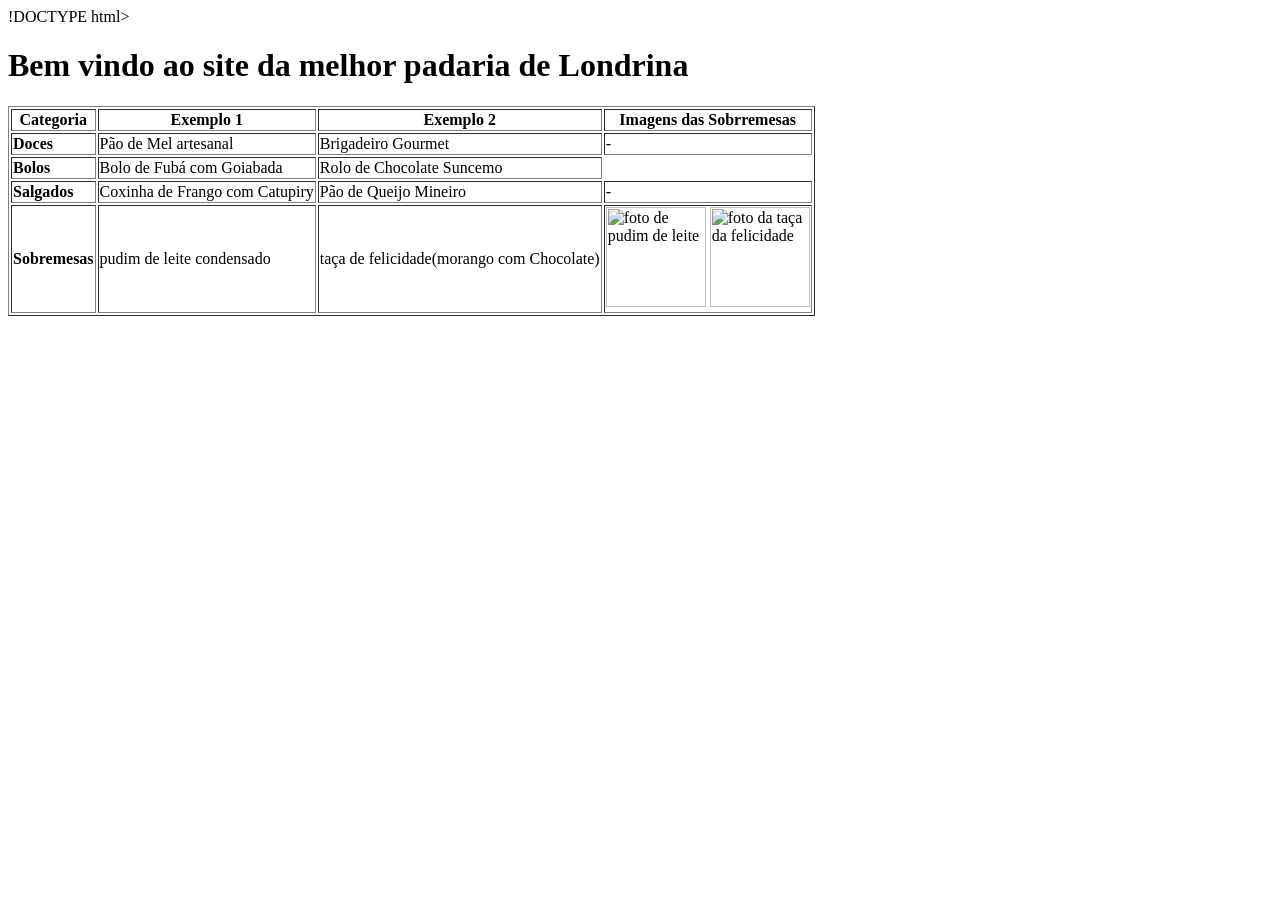
==== index.html @ ca80828b "ok" ====
!DOCTYPE html>
<html lang="pt-BR">
<head>
    <meta charset="UTF-8">
    <title>Paaria em Londrina</title>
</head>
<body>

    <h1>Bem vindo ao site da melhor padaria de Londrina</h1>

     <table border="1">
         <thead>
             <tr>
                 <th>Categoria</th>
                 <th>Exemplo 1</th>
                 <th>Exemplo 2</th>
                 <th>Imagens das Sobrremesas</th>
             </tr>
         </thead>
         <tbody>
             <tr>
                 <td><strong>Doces</strong></td>
                 <td>Pão de Mel artesanal</td>
                 <td>Brigadeiro Gourmet</td>
                 <td>-</td>
            </tr>
            <tr>
                 <td><strong>Bolos</strong></td>
                 <td>Bolo de Fubá com Goiabada</td>
                 <td>Rolo de Chocolate Suncemo</td> 
            </tr>
            <tr>
                 <td><strong>Salgados</strong></td>
                 <td>Coxinha de Frango com Catupiry</td>
                 <td>Pão de Queijo Mineiro</td>
                 <td>-</td>
            </tr>
            <tr>
                 <td><strong>Sobremesas</strong></td>
                 <td>pudim de leite condensado</td>
                 <td>taça de felicidade(morango com Chocolate)</td>
                 <td>
                         <img src="caminho-da-imagem-pudim.jpg" alt="foto de pudim de leite" width="100">
                          <img src="caminho-da-imagem-taca.jpg" alt="foto da taça da felicidade" width="100">
                        </td>
                     </tr>
                 </tbody>
                 </table>
              
                </body>
                </html>
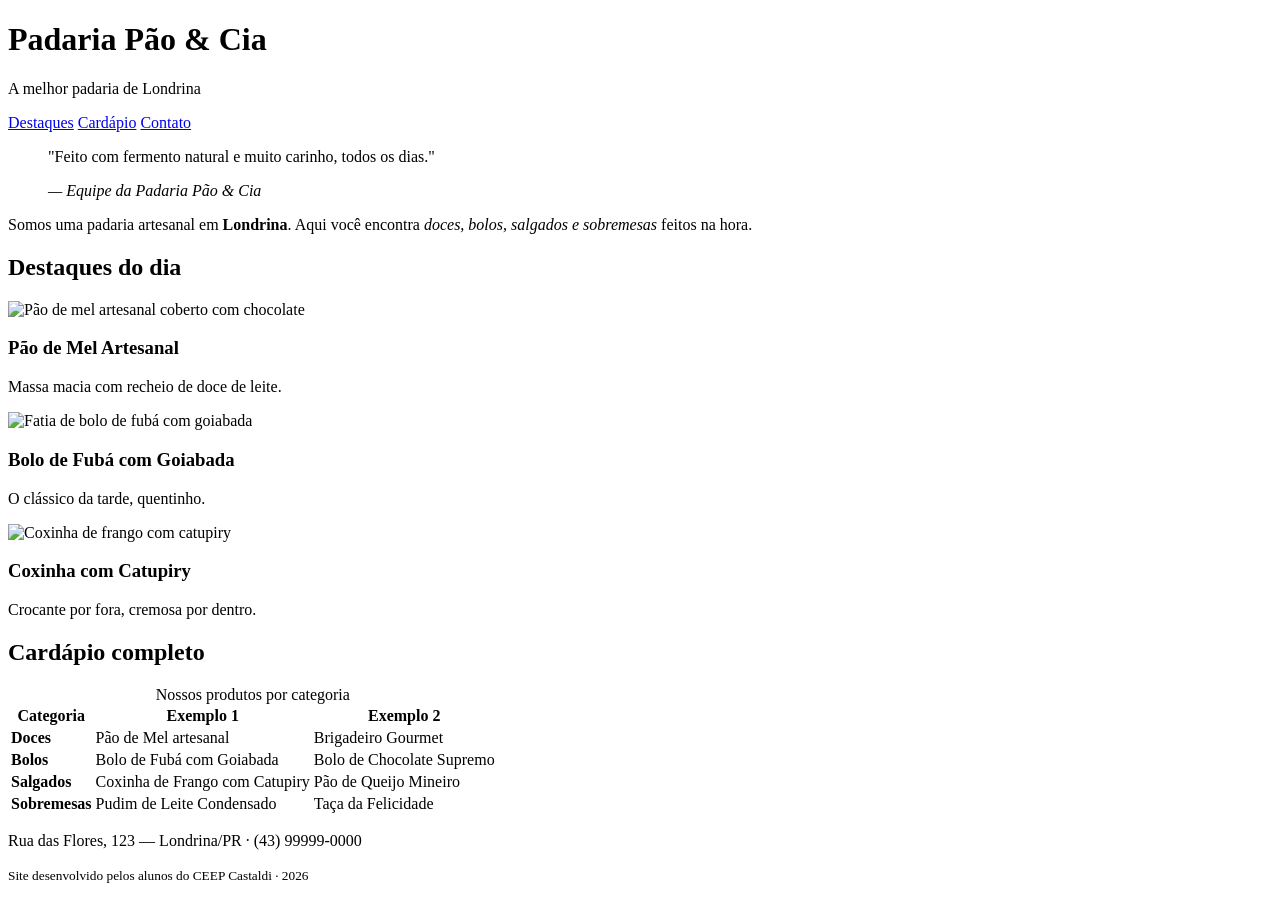
==== commit 2824554f: "ok" ====
--- a/index.html
+++ b/index.html
@@ -1,51 +1,103 @@
-!DOCTYPE html>
+<!DOCTYPE html>
 <html lang="pt-BR">
 <head>
     <meta charset="UTF-8">
-    <title>Paaria em Londrina</title>
+    <meta name="viewport" content="width=device-width, initial-scale=1.0">
+    <title>Padaria em Londrina</title>
+    <link rel="stylesheet" href="style.css">
 </head>
 <body>
 
-    <h1>Bem vindo ao site da melhor padaria de Londrina</h1>
+    <!-- CABEÇALHO: identidade + menu de navegação -->
+    <header class="cabecalho">
+        <h1>Padaria Pão &amp; Cia</h1>
+        <p class="subtitulo">A melhor padaria de Londrina</p>
+        <nav class="menu">
+            <a href="#destaques">Destaques</a>
+            <a href="#cardapio">Cardápio</a>
+            <a href="#contato">Contato</a>
+        </nav>
+    </header>
 
-     <table border="1">
-         <thead>
-             <tr>
-                 <th>Categoria</th>
-                 <th>Exemplo 1</th>
-                 <th>Exemplo 2</th>
-                 <th>Imagens das Sobrremesas</th>
-             </tr>
-         </thead>
-         <tbody>
-             <tr>
-                 <td><strong>Doces</strong></td>
-                 <td>Pão de Mel artesanal</td>
-                 <td>Brigadeiro Gourmet</td>
-                 <td>-</td>
-            </tr>
-            <tr>
-                 <td><strong>Bolos</strong></td>
-                 <td>Bolo de Fubá com Goiabada</td>
-                 <td>Rolo de Chocolate Suncemo</td> 
-            </tr>
-            <tr>
-                 <td><strong>Salgados</strong></td>
-                 <td>Coxinha de Frango com Catupiry</td>
-                 <td>Pão de Queijo Mineiro</td>
-                 <td>-</td>
-            </tr>
-            <tr>
-                 <td><strong>Sobremesas</strong></td>
-                 <td>pudim de leite condensado</td>
-                 <td>taça de felicidade(morango com Chocolate)</td>
-                 <td>
-                         <img src="caminho-da-imagem-pudim.jpg" alt="foto de pudim de leite" width="100">
-                          <img src="caminho-da-imagem-taca.jpg" alt="foto da taça da felicidade" width="100">
-                        </td>
-                     </tr>
-                 </tbody>
-                 </table>
-              
-                </body>
-                </html>+    <main>
+
+        <!-- APRESENTAÇÃO: tags de autoria (blockquote, cite, strong, em) -->
+        <section class="intro">
+            <blockquote>
+                <p>"Feito com fermento natural e muito carinho, todos os dias."</p>
+                <cite>— Equipe da Padaria Pão &amp; Cia</cite>
+            </blockquote>
+            <p>Somos uma padaria artesanal em <strong>Londrina</strong>. Aqui você encontra
+               <em>doces, bolos, salgados e sobremesas</em> feitos na hora.</p>
+        </section>
+
+        <!-- DESTAQUES: cards em Flexbox -->
+        <section id="destaques" class="destaques">
+            <h2>Destaques do dia</h2>
+            <div class="cards">
+                <article class="card">
+                    <!-- Troque a URL abaixo pelo caminho da sua foto: src="img/pao-de-mel.jpg" -->
+                    <img src="https://placehold.co/300x200?text=Pao+de+Mel" alt="Pão de mel artesanal coberto com chocolate">
+                    <h3>Pão de Mel Artesanal</h3>
+                    <p>Massa macia com recheio de doce de leite.</p>
+                </article>
+                <article class="card">
+                    <img src="https://placehold.co/300x200?text=Bolo+de+Fuba" alt="Fatia de bolo de fubá com goiabada">
+                    <h3>Bolo de Fubá com Goiabada</h3>
+                    <p>O clássico da tarde, quentinho.</p>
+                </article>
+                <article class="card">
+                    <img src="https://placehold.co/300x200?text=Coxinha" alt="Coxinha de frango com catupiry">
+                    <h3>Coxinha com Catupiry</h3>
+                    <p>Crocante por fora, cremosa por dentro.</p>
+                </article>
+            </div>
+        </section>
+
+        <!-- CARDÁPIO: a tabela original, agora semântica e estilizada -->
+        <section id="cardapio" class="cardapio">
+            <h2>Cardápio completo</h2>
+            <table class="tabela-cardapio">
+                <caption>Nossos produtos por categoria</caption>
+                <thead>
+                    <tr>
+                        <th scope="col">Categoria</th>
+                        <th scope="col">Exemplo 1</th>
+                        <th scope="col">Exemplo 2</th>
+                    </tr>
+                </thead>
+                <tbody>
+                    <tr>
+                        <td><strong>Doces</strong></td>
+                        <td>Pão de Mel artesanal</td>
+                        <td>Brigadeiro Gourmet</td>
+                    </tr>
+                    <tr>
+                        <td><strong>Bolos</strong></td>
+                        <td>Bolo de Fubá com Goiabada</td>
+                        <td>Bolo de Chocolate Supremo</td>
+                    </tr>
+                    <tr>
+                        <td><strong>Salgados</strong></td>
+                        <td>Coxinha de Frango com Catupiry</td>
+                        <td>Pão de Queijo Mineiro</td>
+                    </tr>
+                    <tr>
+                        <td><strong>Sobremesas</strong></td>
+                        <td>Pudim de Leite Condensado</td>
+                        <td>Taça da Felicidade</td>
+                    </tr>
+                </tbody>
+            </table>
+        </section>
+
+    </main>
+
+    <!-- RODAPÉ -->
+    <footer id="contato" class="rodape">
+        <p>Rua das Flores, 123 — Londrina/PR · (43) 99999-0000</p>
+        <p><small>Site desenvolvido pelos alunos do CEEP Castaldi · 2026</small></p>
+    </footer>
+
+</body>
+</html>
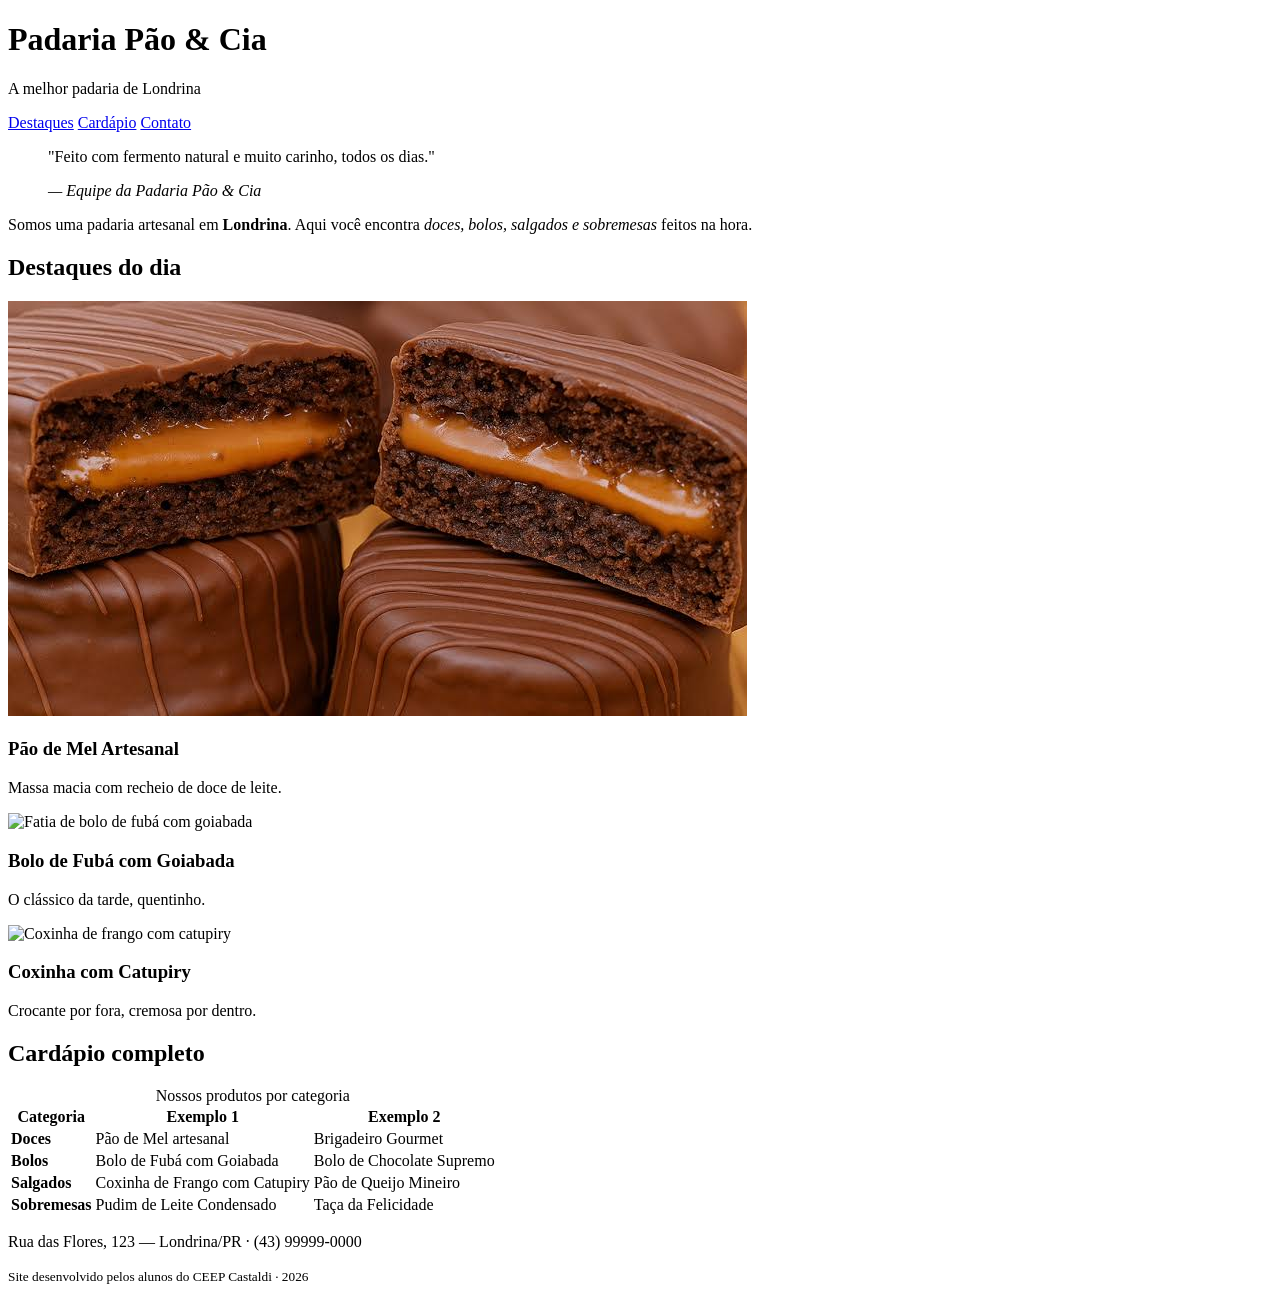
==== commit 3282ee37: "ok" ====
--- a/index.html
+++ b/index.html
@@ -37,7 +37,7 @@
             <div class="cards">
                 <article class="card">
                     <!-- Troque a URL abaixo pelo caminho da sua foto: src="img/pao-de-mel.jpg" -->
-                    <img src="https://placehold.co/300x200?text=Pao+de+Mel" alt="Pão de mel artesanal coberto com chocolate">
+                    <img src="images.jpeg" alt="Pão de mel artesanal coberto com chocolate">
                     <h3>Pão de Mel Artesanal</h3>
                     <p>Massa macia com recheio de doce de leite.</p>
                 </article>
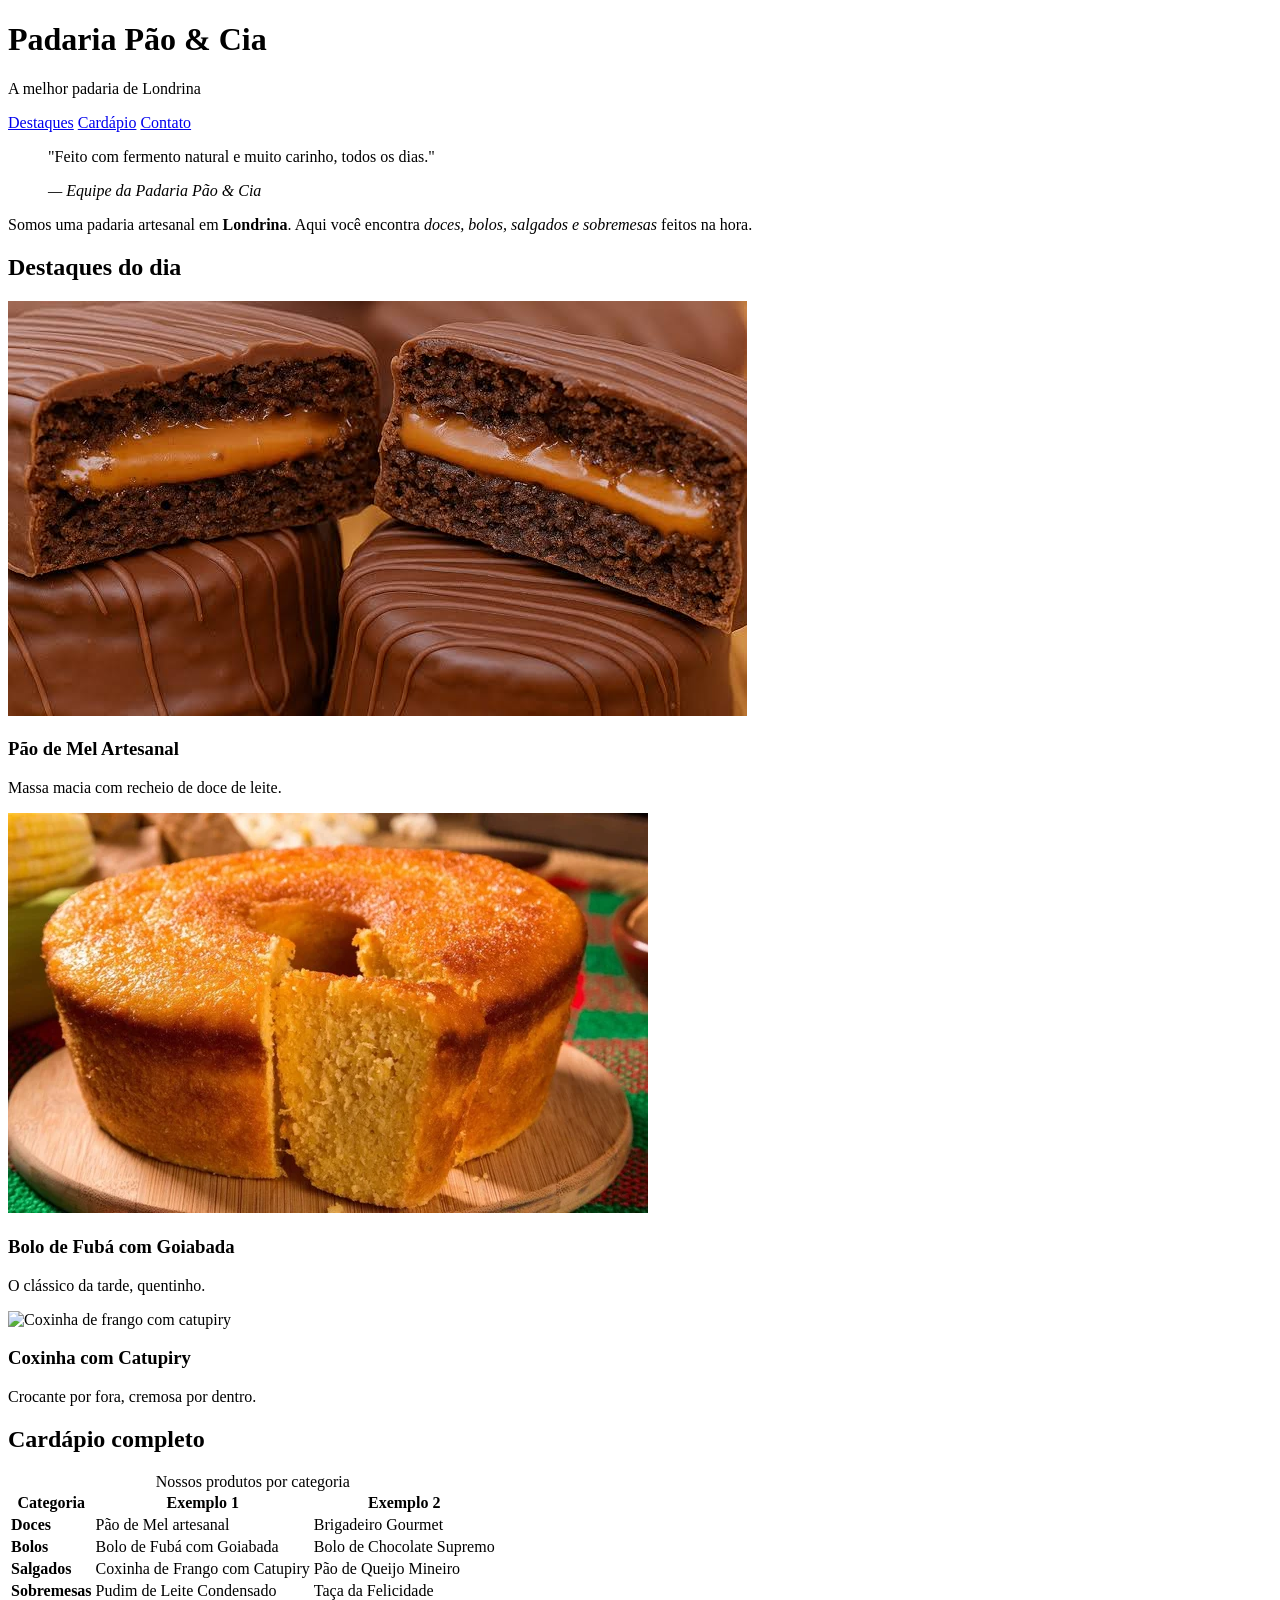
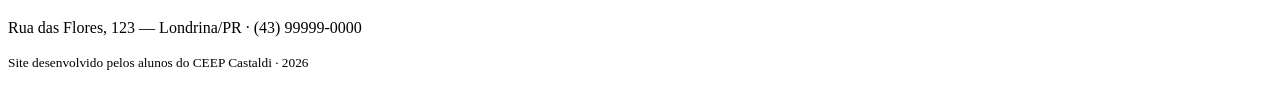
==== commit 4939f3c9: "ok" ====
--- a/index.html
+++ b/index.html
@@ -42,7 +42,7 @@
                     <p>Massa macia com recheio de doce de leite.</p>
                 </article>
                 <article class="card">
-                    <img src="https://placehold.co/300x200?text=Bolo+de+Fuba" alt="Fatia de bolo de fubá com goiabada">
+                    <img src="bolodefubá.jpg" alt="Fatia de bolo de fubá com goiabada">
                     <h3>Bolo de Fubá com Goiabada</h3>
                     <p>O clássico da tarde, quentinho.</p>
                 </article>
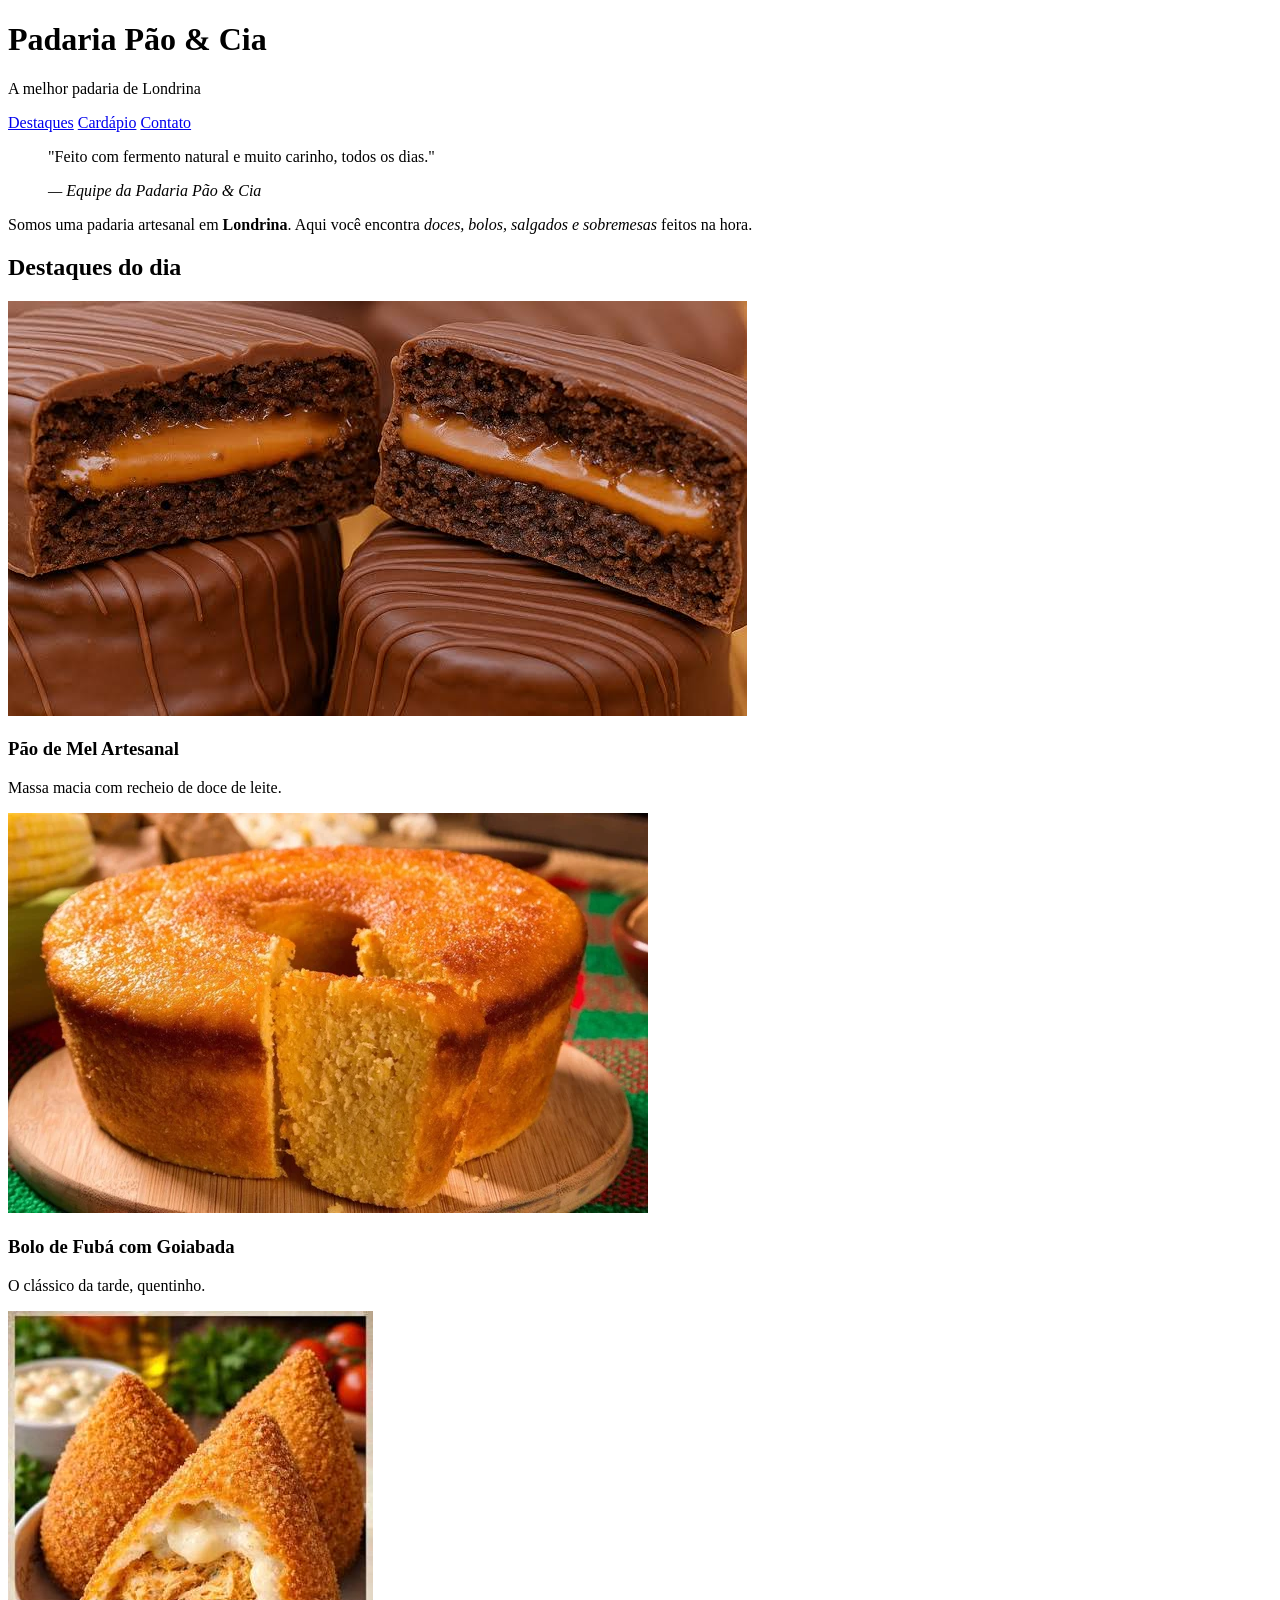
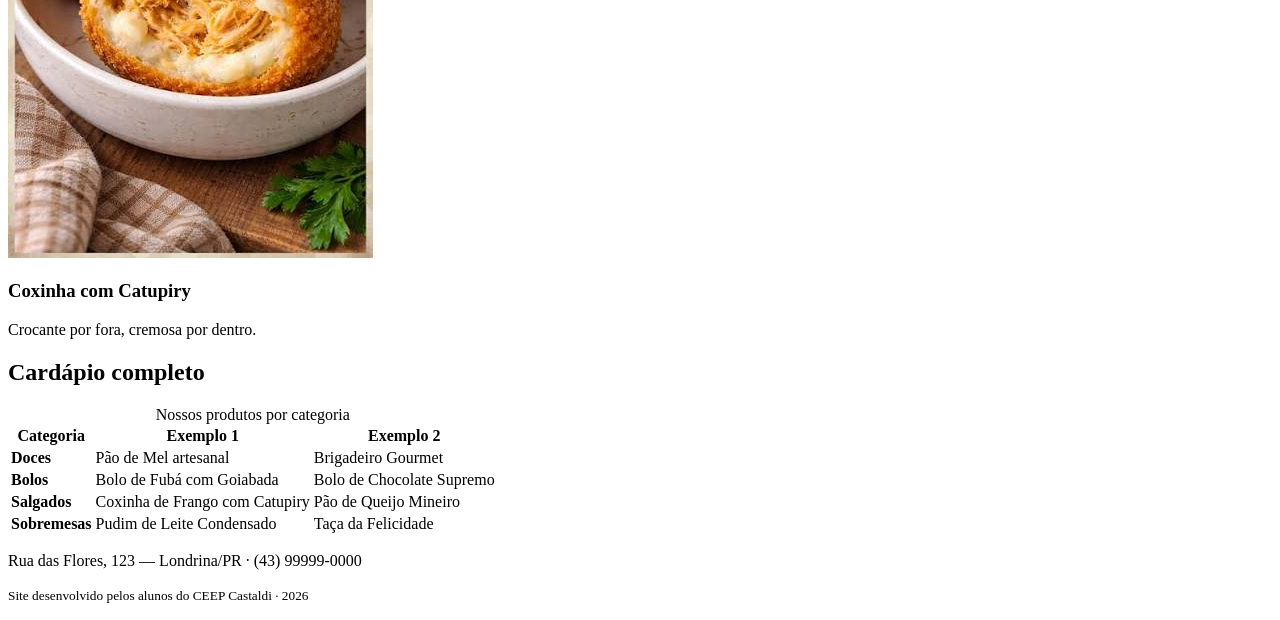
==== commit decd9948: "ok" ====
--- a/index.html
+++ b/index.html
@@ -47,7 +47,7 @@
                     <p>O clássico da tarde, quentinho.</p>
                 </article>
                 <article class="card">
-                    <img src="https://placehold.co/300x200?text=Coxinha" alt="Coxinha de frango com catupiry">
+                    <img src="coxinha.jpeg" alt="Coxinha de frango com catupiry">
                     <h3>Coxinha com Catupiry</h3>
                     <p>Crocante por fora, cremosa por dentro.</p>
                 </article>
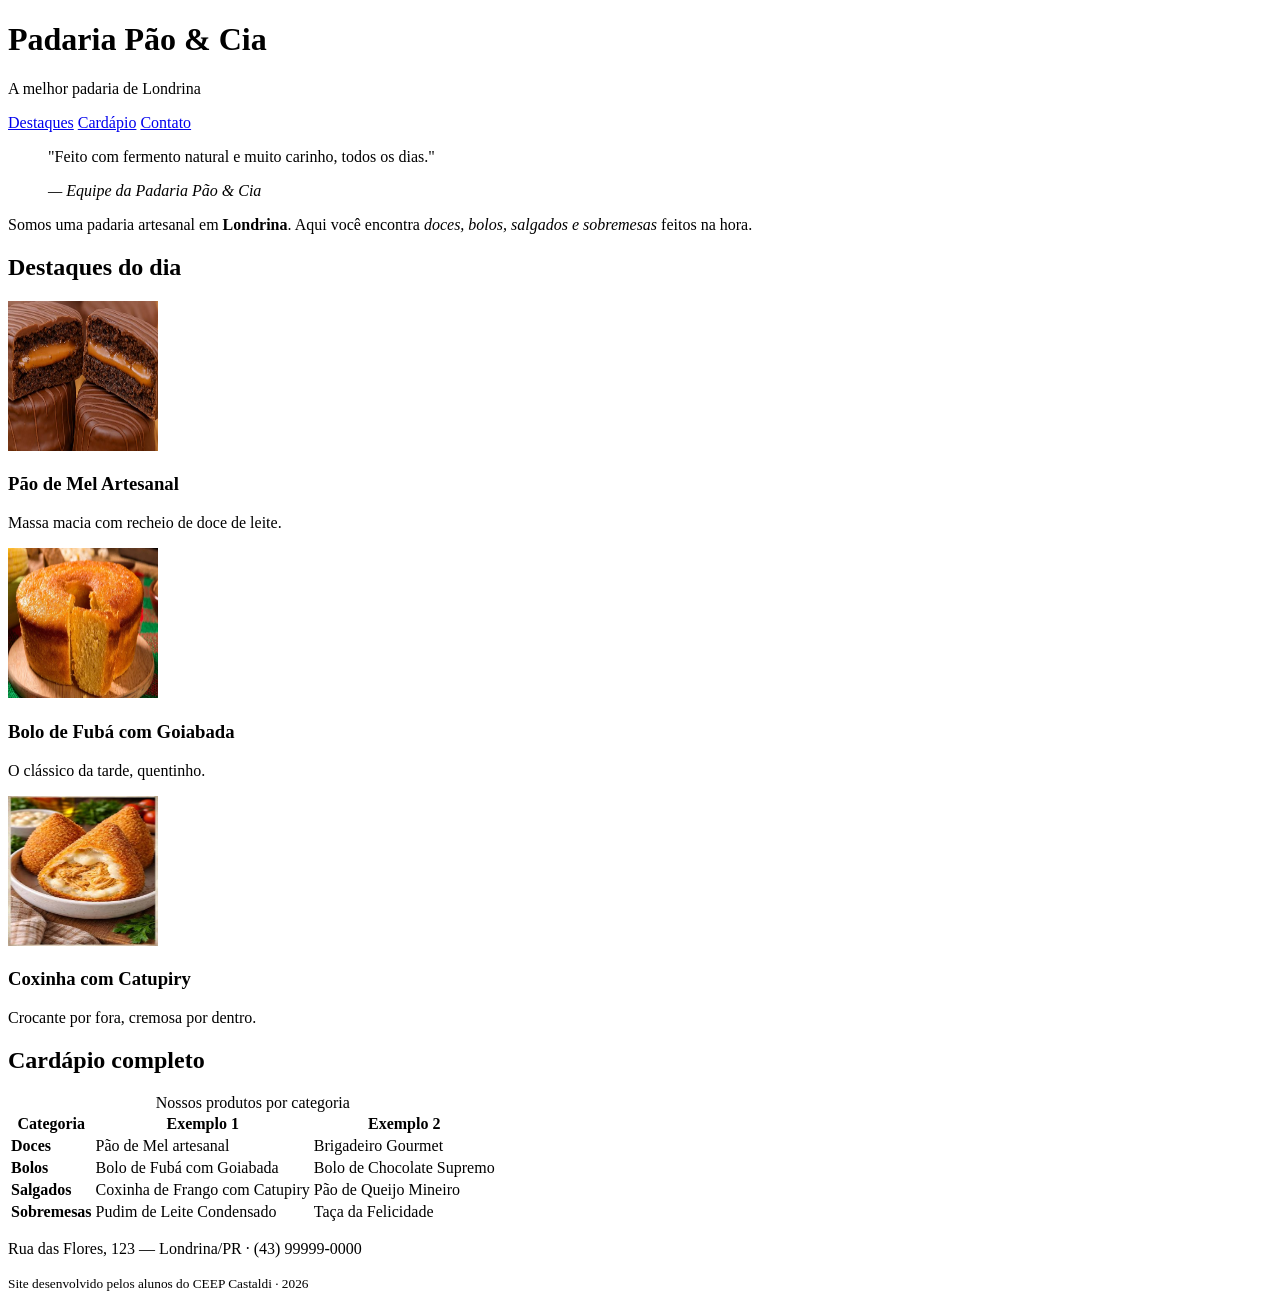
==== commit fe84ddd1: "ok" ====
--- a/index.html
+++ b/index.html
@@ -37,17 +37,17 @@
             <div class="cards">
                 <article class="card">
                     <!-- Troque a URL abaixo pelo caminho da sua foto: src="img/pao-de-mel.jpg" -->
-                    <img src="images.jpeg" alt="Pão de mel artesanal coberto com chocolate">
+                    <img src="images.jpeg" alt="Pão de mel artesanal coberto com chocolate" width="150" height="150"> 
                     <h3>Pão de Mel Artesanal</h3>
                     <p>Massa macia com recheio de doce de leite.</p>
                 </article>
                 <article class="card">
-                    <img src="bolodefubá.jpg" alt="Fatia de bolo de fubá com goiabada">
+                    <img src="bolodefubá.jpg" alt="Fatia de bolo de fubá com goiabada" width="150" height="150">
                     <h3>Bolo de Fubá com Goiabada</h3>
                     <p>O clássico da tarde, quentinho.</p>
                 </article>
                 <article class="card">
-                    <img src="coxinha.jpeg" alt="Coxinha de frango com catupiry">
+                    <img src="coxinha.jpeg" alt="Coxinha de frango com catupiry" width="150" height="150">
                     <h3>Coxinha com Catupiry</h3>
                     <p>Crocante por fora, cremosa por dentro.</p>
                 </article>
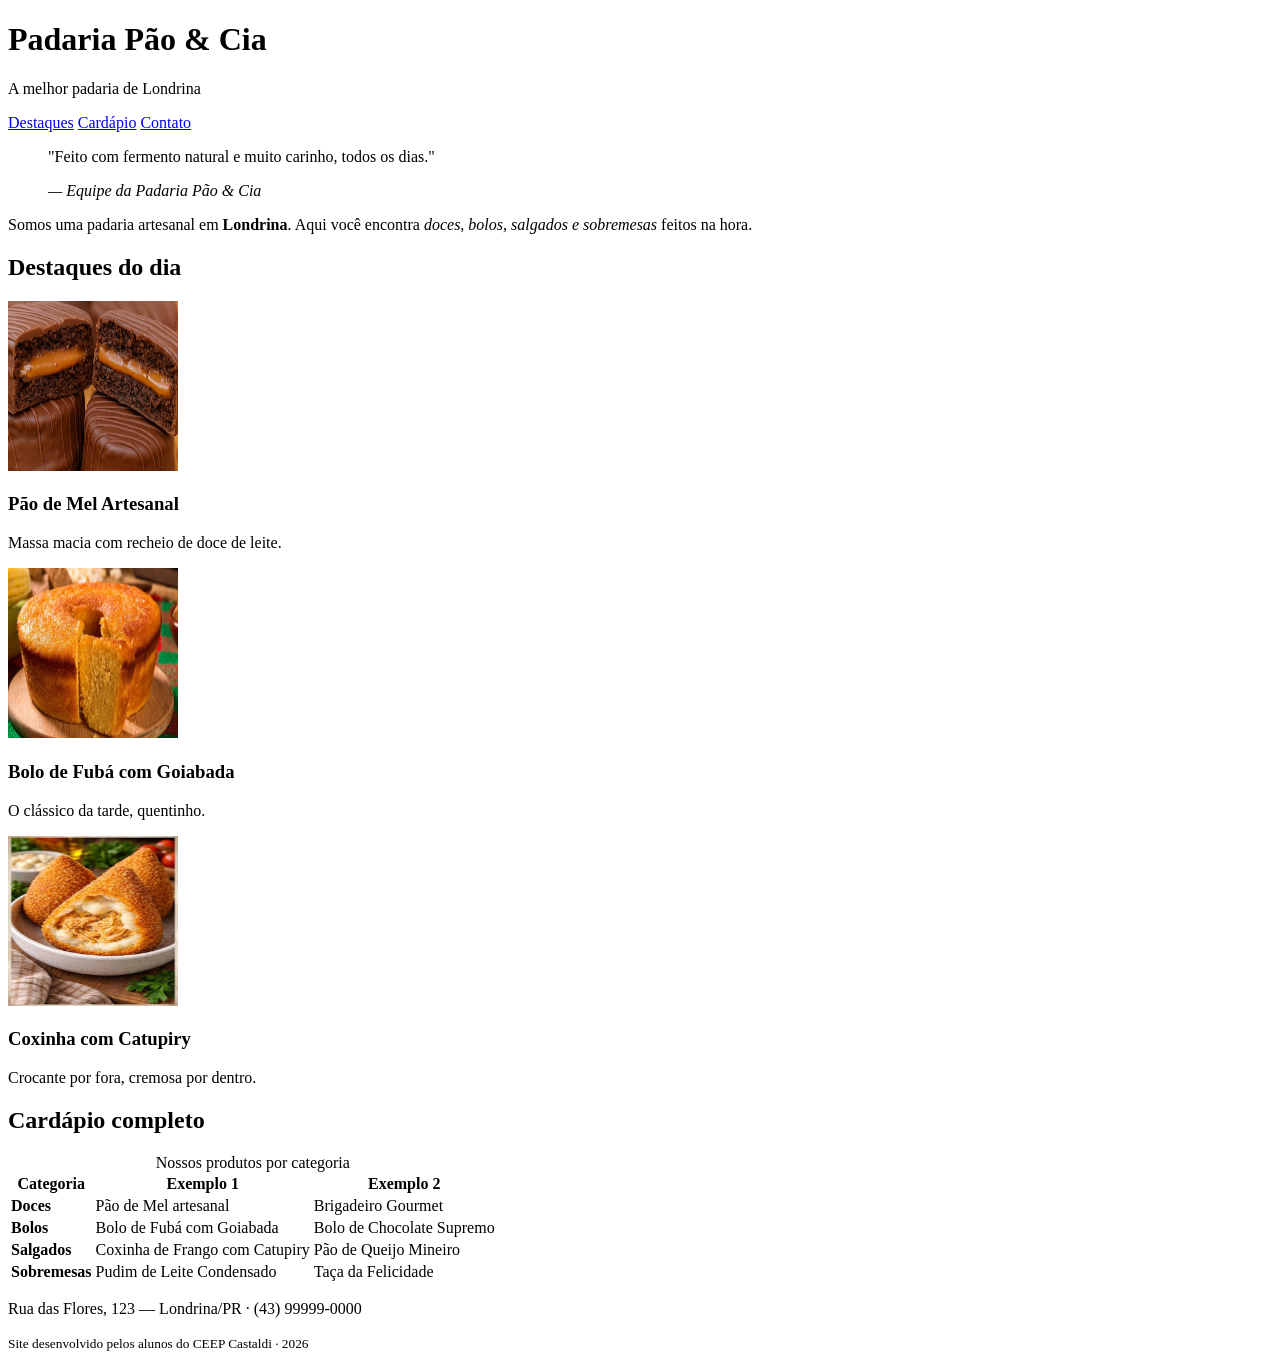
==== commit 48efa859: "ok" ====
--- a/index.html
+++ b/index.html
@@ -37,17 +37,17 @@
             <div class="cards">
                 <article class="card">
                     <!-- Troque a URL abaixo pelo caminho da sua foto: src="img/pao-de-mel.jpg" -->
-                    <img src="images.jpeg" alt="Pão de mel artesanal coberto com chocolate" width="150" height="150"> 
+                    <img src="images.jpeg" alt="Pão de mel artesanal coberto com chocolate" width="170" height="170"> 
                     <h3>Pão de Mel Artesanal</h3>
                     <p>Massa macia com recheio de doce de leite.</p>
                 </article>
                 <article class="card">
-                    <img src="bolodefubá.jpg" alt="Fatia de bolo de fubá com goiabada" width="150" height="150">
+                    <img src="bolodefubá.jpg" alt="Fatia de bolo de fubá com goiabada" width="170" height="170">
                     <h3>Bolo de Fubá com Goiabada</h3>
                     <p>O clássico da tarde, quentinho.</p>
                 </article>
                 <article class="card">
-                    <img src="coxinha.jpeg" alt="Coxinha de frango com catupiry" width="150" height="150">
+                    <img src="coxinha.jpeg" alt="Coxinha de frango com catupiry" width="170" height="170">
                     <h3>Coxinha com Catupiry</h3>
                     <p>Crocante por fora, cremosa por dentro.</p>
                 </article>
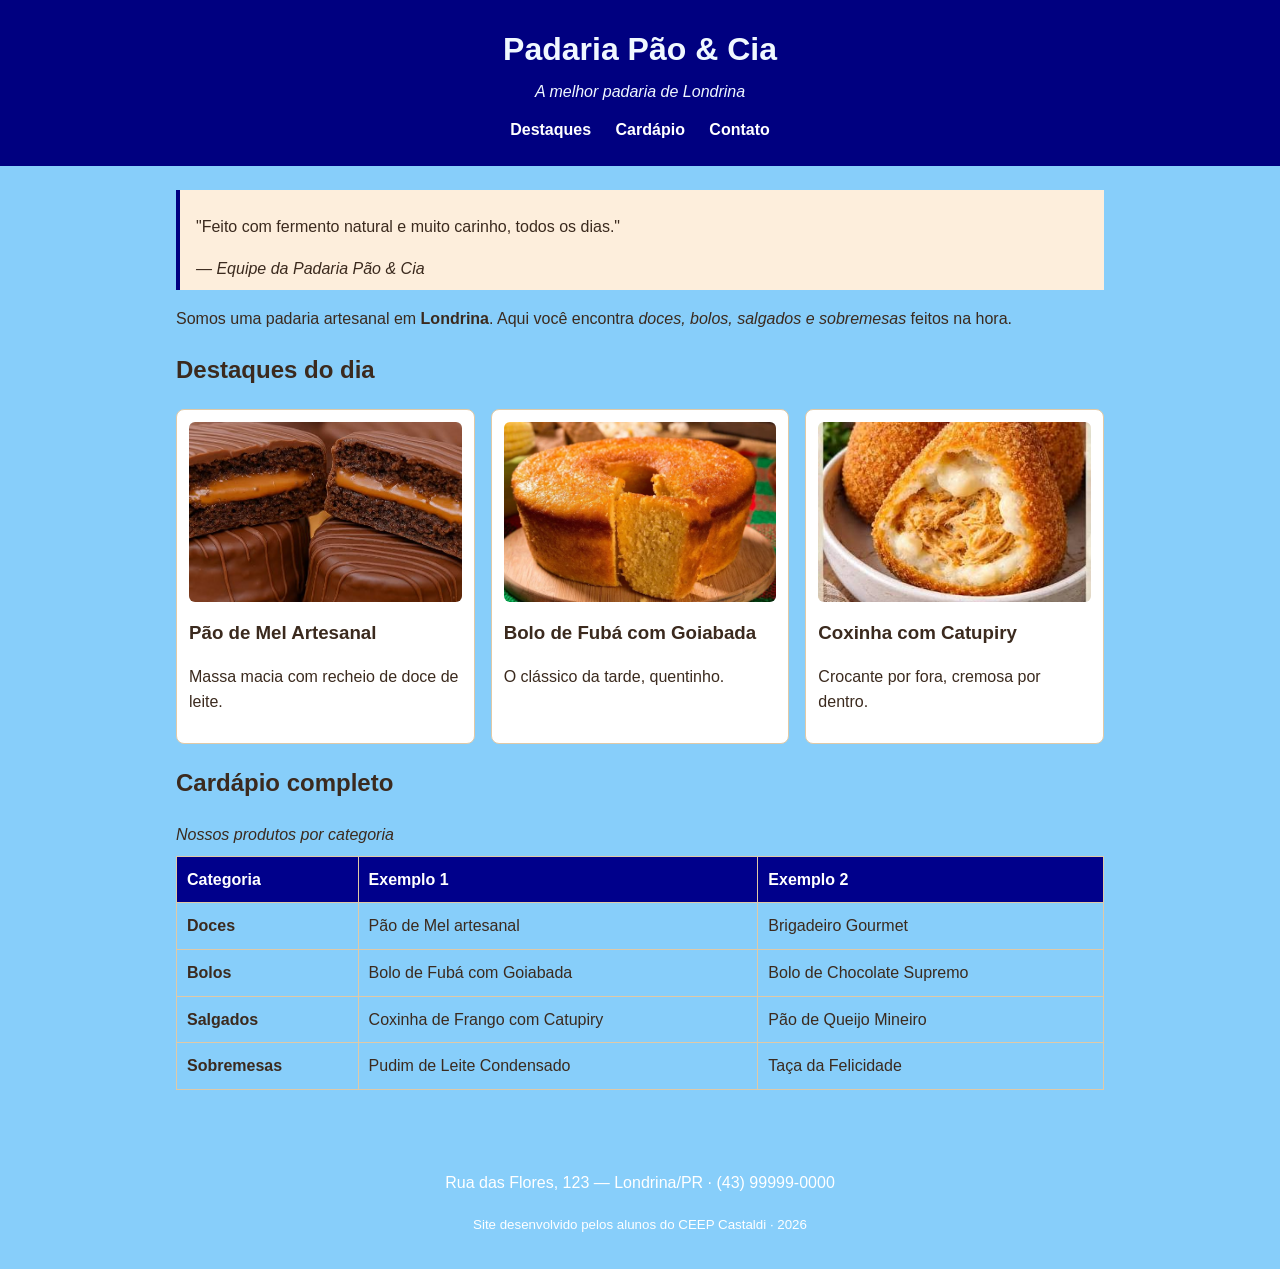
==== commit 956da061: "ok" ====
--- a/index.html
+++ b/index.html
@@ -13,7 +13,7 @@
         <h1>Padaria Pão &amp; Cia</h1>
         <p class="subtitulo">A melhor padaria de Londrina</p>
         <nav class="menu">
-            <a href="#destaques">Destaques</a>
+            <a href="destaques.html">Destaques</a>
             <a href="#cardapio">Cardápio</a>
             <a href="#contato">Contato</a>
         </nav>
--- a/style.css
+++ b/style.css
@@ -0,0 +1,119 @@
+/* =========================================================
+   PADARIA PÃO & CIA — CSS do Encontro 1
+   Paleta com contraste aprovado no padrão WCAG AA
+   ========================================================= */
+
+/* box-sizing: a largura já inclui padding e borda (Box Model) */
+* {
+    box-sizing: border-box;
+}
+
+body {
+    font-family: Arial, Helvetica, sans-serif;
+    line-height: 1.6;
+    margin: 0;
+    color: #3B2A1E;             /* marrom escuro (texto) */
+    background-color:#87CEFA;  /* creme (fundo) */
+}
+
+/* ===== Cabeçalho ===== */
+.cabecalho {
+    background-color: #000080;  /* âmbar escuro — texto branco tem contraste AA */
+    color: #F0F8FF;
+    text-align: center;
+    padding: 24px 16px;
+}
+
+.cabecalho h1 {
+    margin: 0;
+}
+
+.subtitulo {
+    margin: 4px 0 12px;
+    font-style: italic;
+}
+
+.menu a {
+    color: #FFFFFF;
+    text-decoration: none;
+    margin: 0 10px;
+    font-weight: bold;
+}
+
+.menu a:hover {
+    text-decoration: underline;
+}
+
+/* ===== Área central ===== */
+main {
+    max-width: 960px;
+    margin: 0 auto;    /* centraliza a página */
+    padding: 24px 16px;
+}
+
+blockquote {
+    border-left: 4px solid #000080;
+    margin: 0 0 16px;
+    padding: 8px 16px;
+    background-color: #FDEEDC;
+}
+
+/* ===== Cards de destaque (Flexbox) ===== */
+.cards {
+    display: flex;         /* coloca os cards lado a lado */
+    flex-wrap: wrap;       /* quebra a linha em telas menores */
+    gap: 16px;             /* espaço entre os cards */
+}
+
+.card {
+    flex: 1 1 250px;       /* cresce, encolhe, largura base 250px */
+    border: 1px solid #E0C9A6;
+    border-radius: 8px;
+    padding: 12px;
+    background-color: #FFFFFF;
+}
+
+.card img {
+    width: 100%;
+    height: 180px;
+    object-fit: cover;     /* recorta a imagem sem deformar */
+    border-radius: 6px;
+}
+
+.card h3 {
+    margin: 8px 0 4px;
+}
+
+/* ===== Tabela do cardápio ===== */
+.tabela-cardapio {
+    width: 100%;
+    border-collapse: collapse;   /* junta as bordas das células */
+    margin-top: 8px;
+}
+
+.tabela-cardapio caption {
+    text-align: left;
+    font-style: italic;
+    margin-bottom: 8px;
+}
+
+.tabela-cardapio th,
+.tabela-cardapio td {
+    border: 1px solid #E0C9A6;
+    padding: 10px;
+    text-align: left;
+}
+
+.tabela-cardapio thead {
+    background-color: #00008b;
+    color: #FFFFFF;
+}
+
+/* ===== Rodapé ===== */
+.rodape {
+    background-color: #87cefa;
+    color: #FFFFFF;
+    text-align: center;
+    padding: 16px;
+    margin-top: 24px;
+}
